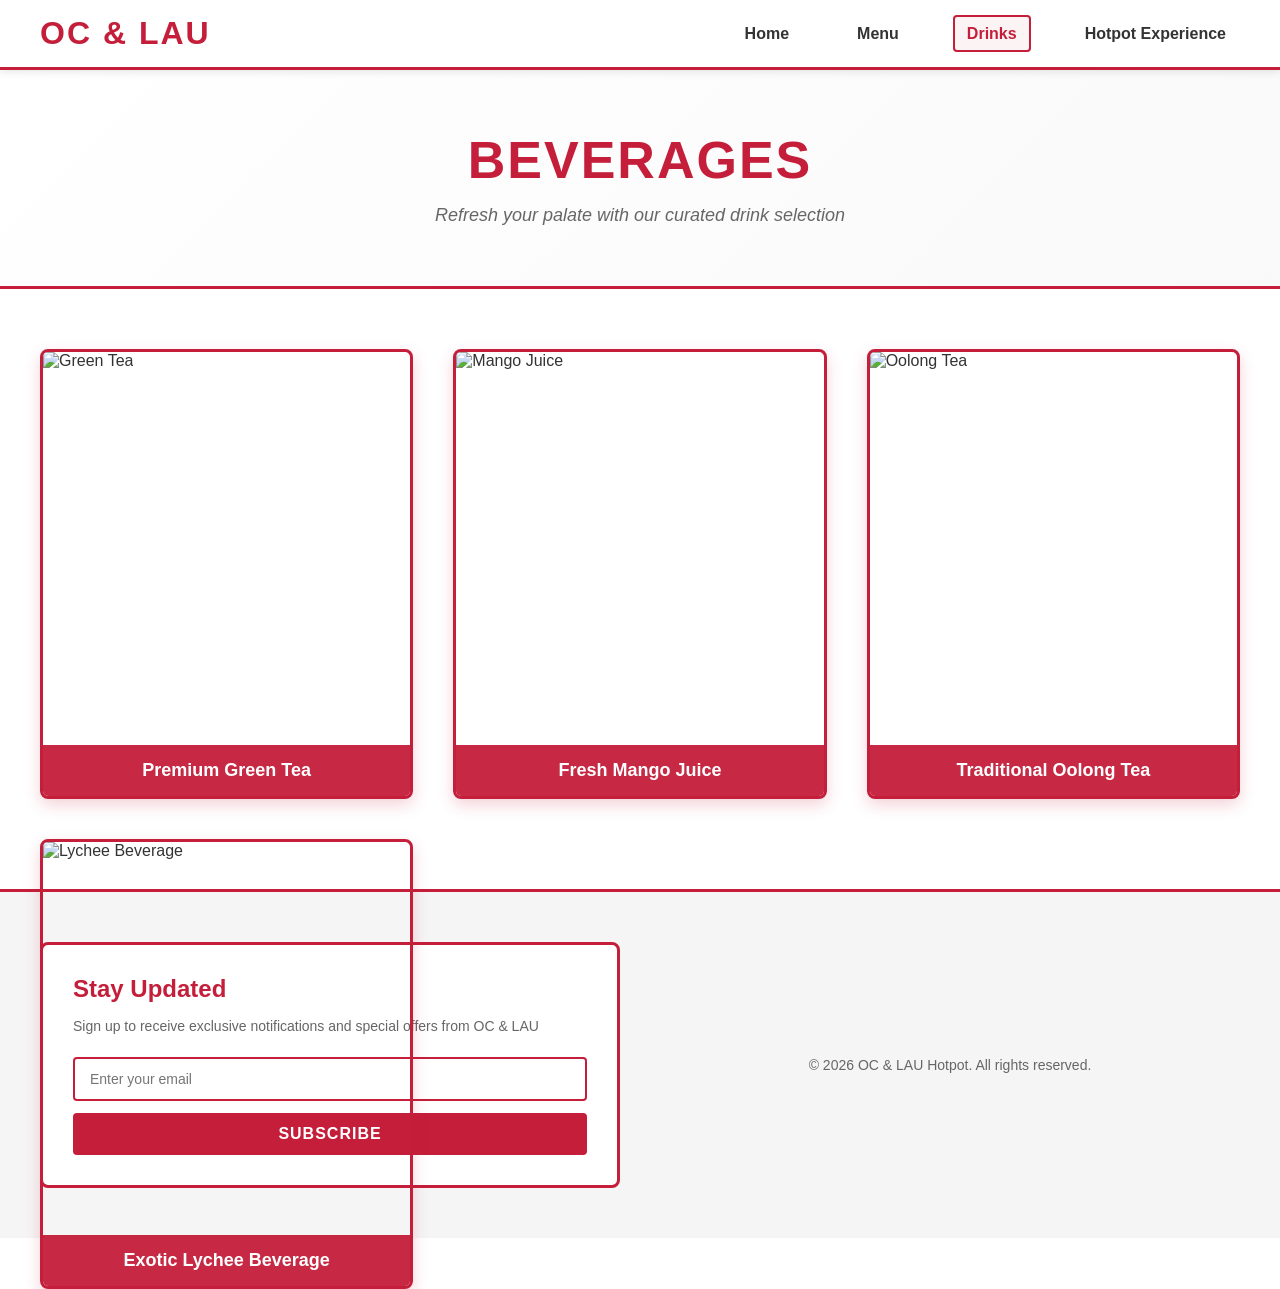
==== drinks.html @ 54156b8d "Replace all images with diverse hotpot-specific Unsplash photos - authentic hotpot dining, ingredien" ====
<!DOCTYPE html>
<html lang="en">
<head>
    <meta charset="UTF-8">
    <meta name="viewport" content="width=device-width, initial-scale=1.0">
    <title>Drinks - OC & LAU Hotpot</title>
    <link rel="stylesheet" href="style.css">
</head>
<body>
    <!-- Navigation -->
    <nav class="navbar">
        <div class="nav-container">
            <div class="logo">OC & LAU</div>
            <ul class="nav-links">
                <li><a href="index.html">Home</a></li>
                <li><a href="menu.html">Menu</a></li>
                <li><a href="drinks.html" class="active">Drinks</a></li>
                <li><a href="hotpot.html">Hotpot Experience</a></li>
            </ul>
        </div>
    </nav>

    <!-- Page Title -->
    <section class="page-title">
        <h1>Beverages</h1>
        <p>Refresh your palate with our curated drink selection</p>
    </section>

    <!-- Drinks Gallery with Hover Modal -->
    <section class="drinks-gallery">
        <div class="drink-card" onclick="openModal(this)">
            <img src="https://images.unsplash.com/photo-1544787219-7f47ccb76574?w=400&h=500&fit=crop" alt="Green Tea">
            <h3>Premium Green Tea</h3>
        </div>
        <div class="drink-card" onclick="openModal(this)">
            <img src="https://images.unsplash.com/photo-1622597467836-f3285f2131b8?w=400&h=500&fit=crop" alt="Mango Juice">
            <h3>Fresh Mango Juice</h3>
        </div>
        <div class="drink-card" onclick="openModal(this)">
            <img src="https://images.unsplash.com/photo-1578662996442-48f60103fc96?w=400&h=500&fit=crop" alt="Oolong Tea">
            <h3>Traditional Oolong Tea</h3>
        </div>
        <div class="drink-card" onclick="openModal(this)">
            <img src="https://images.unsplash.com/photo-1559056199-641a0ac8b3f4?w=400&h=500&fit=crop" alt="Lychee Beverage">
            <h3>Exotic Lychee Beverage</h3>
        </div>
    </section>

    <!-- Modal Popup -->
    <div id="drinkModal" class="modal">
        <div class="modal-content">
            <span class="close" onclick="closeModal()">&times;</span>
            <img id="modalImg" src="" alt="Drink">
            <h2 id="modalTitle"></h2>
            <p id="modalDesc"></p>
        </div>
    </div>

    <!-- Footer & Newsletter -->
    <footer>
        <div class="footer-content">
            <div class="newsletter">
                <h3>Stay Updated</h3>
                <p>Sign up to receive exclusive notifications and special offers from OC & LAU</p>
                <form class="newsletter-form">
                    <input type="email" placeholder="Enter your email" required>
                    <button type="submit">Subscribe</button>
                </form>
            </div>
            <div class="footer-info">
                <p>&copy; 2026 OC & LAU Hotpot. All rights reserved.</p>
            </div>
        </div>
    </footer>

    <script>
        function openModal(element) {
            const modal = document.getElementById("drinkModal");
            const img = element.querySelector("img");
            const title = element.querySelector("h3");
            
            document.getElementById("modalImg").src = img.src;
            document.getElementById("modalTitle").textContent = title.textContent;
            document.getElementById("modalDesc").textContent = "A premium beverage selection crafted to complement your hotpot experience.";
            
            modal.style.display = "flex";
        }

        function closeModal() {
            document.getElementById("drinkModal").style.display = "none";
        }

        window.onclick = function(event) {
            const modal = document.getElementById("drinkModal");
            if (event.target == modal) {
                modal.style.display = "none";
            }
        }
    </script>
</body>
</html>
---- style.css ----
/* ====== GENERAL STYLES ====== */
* {
    margin: 0;
    padding: 0;
    box-sizing: border-box;
}

html, body {
    height: 100%;
    font-family: 'Poppins', 'Segoe UI', Tahoma, Geneva, Verdana, sans-serif;
    color: #333;
    background-color: #ffffff;
}

body {
    display: flex;
    flex-direction: column;
}

/* ====== NAVIGATION ====== */
.navbar {
    background-color: #fff;
    border-bottom: 3px solid #c41e3a;
    padding: 0;
    box-shadow: 0 2px 8px rgba(0, 0, 0, 0.1);
    position: sticky;
    top: 0;
    z-index: 1000;
}

.nav-container {
    display: flex;
    justify-content: space-between;
    align-items: center;
    max-width: 1400px;
    margin: 0 auto;
    padding: 15px 40px;
}

.logo {
    font-size: 32px;
    font-weight: 700;
    color: #c41e3a;
    letter-spacing: 2px;
    text-transform: uppercase;
}

.nav-links {
    display: flex;
    list-style: none;
    gap: 40px;
}

.nav-links a {
    text-decoration: none;
    color: #333;
    font-weight: 600;
    font-size: 16px;
    position: relative;
    padding: 8px 12px;
    transition: all 0.3s ease;
    border: 2px solid transparent;
    border-radius: 4px;
}

.nav-links a:hover,
.nav-links a.active {
    color: #c41e3a;
    border: 2px solid #c41e3a;
    background-color: rgba(196, 30, 58, 0.05);
}

/* ====== HERO SECTION (HOME PAGE) ====== */
.hero {
    flex: 1;
    display: flex;
    align-items: center;
    justify-content: center;
    padding: 40px 20px;
    min-height: 600px;
}

.carousel-container {
    position: relative;
    width: 100%;
    max-width: 1000px;
    margin: 0 auto;
    border: 4px solid #c41e3a;
    border-radius: 8px;
    overflow: hidden;
    box-shadow: 0 8px 24px rgba(196, 30, 58, 0.2);
}

.carousel {
    position: relative;
    width: 100%;
    padding-bottom: 56.25%;
}

.carousel-slide {
    position: absolute;
    width: 100%;
    height: 100%;
    top: 0;
    left: 0;
    opacity: 0;
    transition: opacity 1s ease-in-out;
}

.carousel-slide img {
    width: 100%;
    height: 100%;
    object-fit: cover;
}

.carousel-slide.fade {
    opacity: 1;
    z-index: 10;
}

.carousel-caption {
    position: absolute;
    bottom: 20px;
    left: 20px;
    background-color: rgba(196, 30, 58, 0.9);
    color: white;
    padding: 12px 24px;
    font-size: 20px;
    font-weight: 600;
    border-radius: 4px;
    z-index: 20;
}

.prev, .next {
    cursor: pointer;
    position: absolute;
    top: 50%;
    width: auto;
    padding: 16px;
    margin-top: -22px;
    color: white;
    background-color: rgba(0, 0, 0, 0.5);
    border: 2px solid white;
    font-weight: bold;
    font-size: 18px;
    transition: all 0.3s ease;
    border-radius: 3px;
    user-select: none;
    z-index: 30;
}

.prev:hover, .next:hover {
    background-color: rgba(0, 0, 0, 0.8);
    transform: scale(1.1);
}

.prev {
    left: 10px;
}

.next {
    right: 10px;
}

/* ====== WELCOME SECTION ====== */
.welcome {
    text-align: center;
    padding: 60px 40px;
    background-color: #fff;
    border: 3px solid #c41e3a;
    margin: 40px;
    border-radius: 8px;
    box-shadow: 0 4px 16px rgba(196, 30, 58, 0.1);
}

.welcome h2 {
    font-size: 48px;
    color: #c41e3a;
    margin-bottom: 20px;
    font-weight: 700;
    letter-spacing: 1px;
}

.welcome p {
    font-size: 18px;
    color: #666;
    line-height: 1.8;
    max-width: 800px;
    margin: 0 auto;
}

/* ====== PAGE TITLE ====== */
.page-title {
    text-align: center;
    padding: 60px 40px;
    background: linear-gradient(135deg, #fff 0%, #f9f9f9 100%);
    border-bottom: 3px solid #c41e3a;
}

.page-title h1 {
    font-size: 52px;
    color: #c41e3a;
    margin-bottom: 15px;
    font-weight: 700;
    letter-spacing: 2px;
    text-transform: uppercase;
}

.page-title p {
    font-size: 18px;
    color: #666;
    font-style: italic;
}

/* ====== GALLERY (MENU PAGE) ====== */
.gallery {
    display: grid;
    grid-template-columns: repeat(auto-fit, minmax(350px, 1fr));
    gap: 30px;
    padding: 50px 40px;
    max-width: 1400px;
    margin: 0 auto;
    width: 100%;
}

.gallery-item {
    position: relative;
    border: 3px solid #c41e3a;
    border-radius: 8px;
    overflow: hidden;
    transition: all 0.3s ease;
    cursor: pointer;
    box-shadow: 0 4px 12px rgba(0, 0, 0, 0.1);
    height: 300px;
}

.gallery-item:hover {
    transform: translateY(-8px);
    box-shadow: 0 12px 28px rgba(196, 30, 58, 0.3);
    border-color: #c41e3a;
}

.gallery-item img {
    width: 100%;
    height: 100%;
    object-fit: cover;
    transition: transform 0.3s ease;
}

.gallery-item:hover img {
    transform: scale(1.08);
}

.gallery-label {
    position: absolute;
    bottom: 0;
    left: 0;
    right: 0;
    background-color: rgba(196, 30, 58, 0.95);
    color: white;
    padding: 15px;
    font-weight: 600;
    font-size: 16px;
    text-align: center;
    transform: translateY(100%);
    transition: transform 0.3s ease;
}

.gallery-item:hover .gallery-label {
    transform: translateY(0);
}

/* ====== DRINKS SECTION ====== */
.drinks-gallery {
    display: grid;
    grid-template-columns: repeat(auto-fit, minmax(300px, 1fr));
    gap: 40px;
    padding: 60px 40px;
    max-width: 1400px;
    margin: 0 auto;
    width: 100%;
    min-height: 600px;
}

.drink-card {
    position: relative;
    border: 3px solid #c41e3a;
    border-radius: 8px;
    overflow: hidden;
    cursor: pointer;
    transition: all 0.3s ease;
    box-shadow: 0 6px 16px rgba(196, 30, 58, 0.2);
    height: 450px;
}

.drink-card:hover {
    transform: scale(1.05) translateY(-10px);
    box-shadow: 0 16px 40px rgba(196, 30, 58, 0.4);
}

.drink-card img {
    width: 100%;
    height: 80%;
    object-fit: cover;
}

.drink-card h3 {
    position: absolute;
    bottom: 0;
    left: 0;
    right: 0;
    background-color: rgba(196, 30, 58, 0.95);
    color: white;
    padding: 15px;
    text-align: center;
    font-size: 18px;
    font-weight: 600;
}

/* ====== MODAL (DRINK POPUP) ====== */
.modal {
    display: none;
    position: fixed;
    z-index: 2000;
    left: 0;
    top: 0;
    width: 100%;
    height: 100%;
    overflow: auto;
    background-color: rgba(0, 0, 0, 0.8);
    flex-direction: column;
    align-items: center;
    justify-content: center;
    animation: fadeIn 0.3s ease;
}

@keyframes fadeIn {
    from { opacity: 0; }
    to { opacity: 1; }
}

.modal-content {
    background-color: white;
    padding: 40px;
    border: 4px solid #c41e3a;
    border-radius: 8px;
    width: 90%;
    max-width: 600px;
    text-align: center;
    animation: slideIn 0.3s ease;
    box-shadow: 0 8px 32px rgba(196, 30, 58, 0.3);
}

@keyframes slideIn {
    from {
        transform: translateY(-50px);
        opacity: 0;
    }
    to {
        transform: translateY(0);
        opacity: 1;
    }
}

.modal-content img {
    width: 100%;
    max-height: 400px;
    object-fit: cover;
    border-radius: 4px;
    margin-bottom: 20px;
    border: 2px solid #c41e3a;
}

.modal-content h2 {
    color: #c41e3a;
    font-size: 28px;
    margin-bottom: 15px;
    font-weight: 700;
}

.modal-content p {
    color: #666;
    font-size: 16px;
    line-height: 1.8;
}

.close {
    color: #666;
    float: right;
    font-size: 32px;
    font-weight: bold;
    cursor: pointer;
    transition: color 0.3s ease;
}

.close:hover {
    color: #c41e3a;
}

/* ====== EXPERIENCE GALLERY ====== */
.experience-gallery {
    display: grid;
    grid-template-columns: repeat(2, 1fr);
    gap: 30px;
    padding: 60px 40px;
    max-width: 1200px;
    margin: 0 auto;
    width: 100%;
}

.experience-item {
    position: relative;
    border: 3px solid #c41e3a;
    border-radius: 8px;
    overflow: hidden;
    height: 400px;
    box-shadow: 0 6px 20px rgba(196, 30, 58, 0.2);
    transition: all 0.3s ease;
}

.experience-item:hover {
    transform: translateY(-8px);
    box-shadow: 0 16px 36px rgba(196, 30, 58, 0.35);
}

.experience-item img {
    width: 100%;
    height: 100%;
    object-fit: cover;
    transition: transform 0.3s ease;
}

.experience-item:hover img {
    transform: scale(1.08);
}

.experience-item h3 {
    position: absolute;
    bottom: 0;
    left: 0;
    right: 0;
    background-color: rgba(196, 30, 58, 0.95);
    color: white;
    padding: 15px;
    text-align: center;
    font-size: 18px;
    font-weight: 600;
}

/* ====== EXPERIENCE DESCRIPTION ====== */
.experience-description {
    background-color: #f9f9f9;
    padding: 60px 40px;
    margin: 40px;
    border: 3px solid #c41e3a;
    border-radius: 8px;
    text-align: center;
}

.experience-description h2 {
    color: #c41e3a;
    font-size: 42px;
    margin-bottom: 25px;
    font-weight: 700;
    letter-spacing: 1px;
}

.experience-description p {
    color: #666;
    font-size: 18px;
    line-height: 1.9;
    max-width: 900px;
    margin: 0 auto;
}

/* ====== FOOTER & NEWSLETTER ====== */
footer {
    background-color: #f5f5f5;
    border-top: 3px solid #c41e3a;
    margin-top: auto;
}

.footer-content {
    max-width: 1400px;
    margin: 0 auto;
    padding: 50px 40px;
    display: grid;
    grid-template-columns: 1fr 1fr;
    gap: 40px;
    align-items: center;
}

.newsletter {
    border: 3px solid #c41e3a;
    padding: 30px;
    border-radius: 8px;
    background-color: white;
}

.newsletter h3 {
    color: #c41e3a;
    font-size: 24px;
    margin-bottom: 12px;
    font-weight: 700;
}

.newsletter p {
    color: #666;
    font-size: 14px;
    margin-bottom: 20px;
    line-height: 1.6;
}

.newsletter-form {
    display: flex;
    flex-direction: column;
    gap: 12px;
}

.newsletter-form input {
    padding: 12px 15px;
    border: 2px solid #c41e3a;
    border-radius: 4px;
    font-size: 14px;
    font-family: 'Poppins', sans-serif;
    transition: all 0.3s ease;
}

.newsletter-form input:focus {
    outline: none;
    border-color: #c41e3a;
    box-shadow: 0 0 8px rgba(196, 30, 58, 0.3);
    background-color: rgba(196, 30, 58, 0.02);
}

.newsletter-form button {
    padding: 12px 24px;
    background-color: #c41e3a;
    color: white;
    border: none;
    border-radius: 4px;
    font-size: 16px;
    font-weight: 600;
    cursor: pointer;
    transition: all 0.3s ease;
    font-family: 'Poppins', sans-serif;
    text-transform: uppercase;
    letter-spacing: 1px;
}

.newsletter-form button:hover {
    background-color: #a01729;
    transform: translateY(-2px);
    box-shadow: 0 6px 16px rgba(196, 30, 58, 0.3);
}

.newsletter-form button:active {
    transform: translateY(0);
}

.footer-info {
    text-align: center;
}

.footer-info p {
    color: #666;
    font-size: 14px;
}

/* ====== RESPONSIVE DESIGN ====== */
@media (max-width: 768px) {
    .nav-container {
        flex-direction: column;
        gap: 20px;
        padding: 15px 20px;
    }

    .nav-links {
        gap: 20px;
        flex-wrap: wrap;
        justify-content: center;
    }

    .nav-links a {
        font-size: 14px;
    }

    .logo {
        font-size: 24px;
    }

    .page-title h1 {
        font-size: 36px;
    }

    .gallery {
        grid-template-columns: 1fr;
        padding: 30px 20px;
    }

    .drinks-gallery {
        grid-template-columns: 1fr;
        padding: 30px 20px;
    }

    .experience-gallery {
        grid-template-columns: 1fr;
        padding: 30px 20px;
        gap: 20px;
    }

    .experience-item {
        height: 300px;
    }

    .welcome {
        margin: 20px;
        padding: 40px 20px;
    }

    .welcome h2 {
        font-size: 32px;
    }

    .experience-description {
        margin: 20px;
        padding: 40px 20px;
    }

    .footer-content {
        grid-template-columns: 1fr;
        padding: 30px 20px;
        gap: 20px;
    }

    .carousel-caption {
        font-size: 16px;
        padding: 10px 15px;
    }

    .prev, .next {
        padding: 12px;
        font-size: 16px;
    }
}

@media (max-width: 480px) {
    .nav-links {
        gap: 10px;
    }

    .nav-links a {
        font-size: 12px;
        padding: 6px 8px;
    }

    .logo {
        font-size: 18px;
    }

    .page-title h1 {
        font-size: 28px;
    }

    .welcome h2 {
        font-size: 24px;
    }

    .gallery {
        gap: 15px;
    }

    .gallery-item {
        height: 250px;
    }

    .modal-content {
        width: 95%;
        padding: 20px;
    }

    .modal-content h2 {
        font-size: 22px;
    }
}
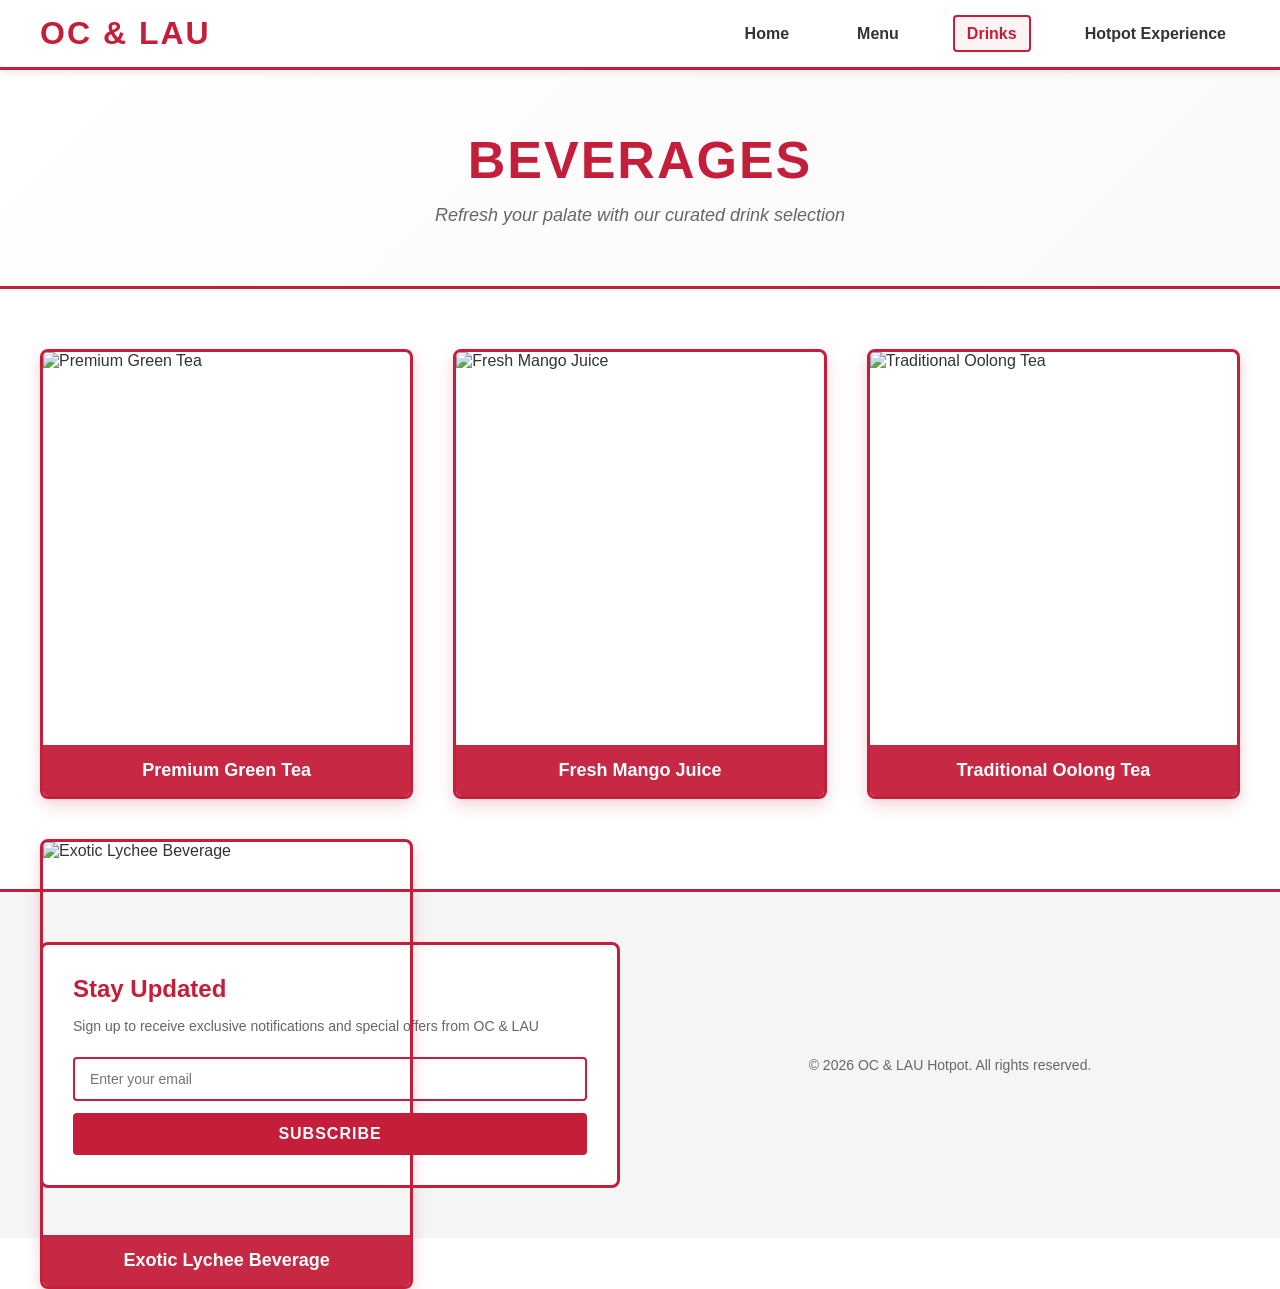
==== commit 4073c14d: "Set drinks images to actual beverage photos only" ====
--- a/drinks.html
+++ b/drinks.html
@@ -29,19 +29,19 @@
     <!-- Drinks Gallery with Hover Modal -->
     <section class="drinks-gallery">
         <div class="drink-card" onclick="openModal(this)">
-            <img src="https://images.unsplash.com/photo-1544787219-7f47ccb76574?w=400&h=500&fit=crop" alt="Green Tea">
+            <img src="https://images.pexels.com/photos/4065468/pexels-photo-4065468.jpeg?w=400&h=500&fit=crop" alt="Premium Green Tea">
             <h3>Premium Green Tea</h3>
         </div>
         <div class="drink-card" onclick="openModal(this)">
-            <img src="https://images.unsplash.com/photo-1622597467836-f3285f2131b8?w=400&h=500&fit=crop" alt="Mango Juice">
+            <img src="https://images.pexels.com/photos/1820086/pexels-photo-1820086.jpeg?w=400&h=500&fit=crop" alt="Fresh Mango Juice">
             <h3>Fresh Mango Juice</h3>
         </div>
         <div class="drink-card" onclick="openModal(this)">
-            <img src="https://images.unsplash.com/photo-1578662996442-48f60103fc96?w=400&h=500&fit=crop" alt="Oolong Tea">
+            <img src="https://images.pexels.com/photos/1352277/pexels-photo-1352277.jpeg?w=400&h=500&fit=crop" alt="Traditional Oolong Tea">
             <h3>Traditional Oolong Tea</h3>
         </div>
         <div class="drink-card" onclick="openModal(this)">
-            <img src="https://images.unsplash.com/photo-1559056199-641a0ac8b3f4?w=400&h=500&fit=crop" alt="Lychee Beverage">
+            <img src="https://images.pexels.com/photos/5716810/pexels-photo-5716810.jpeg?w=400&h=500&fit=crop" alt="Exotic Lychee Beverage">
             <h3>Exotic Lychee Beverage</h3>
         </div>
     </section>
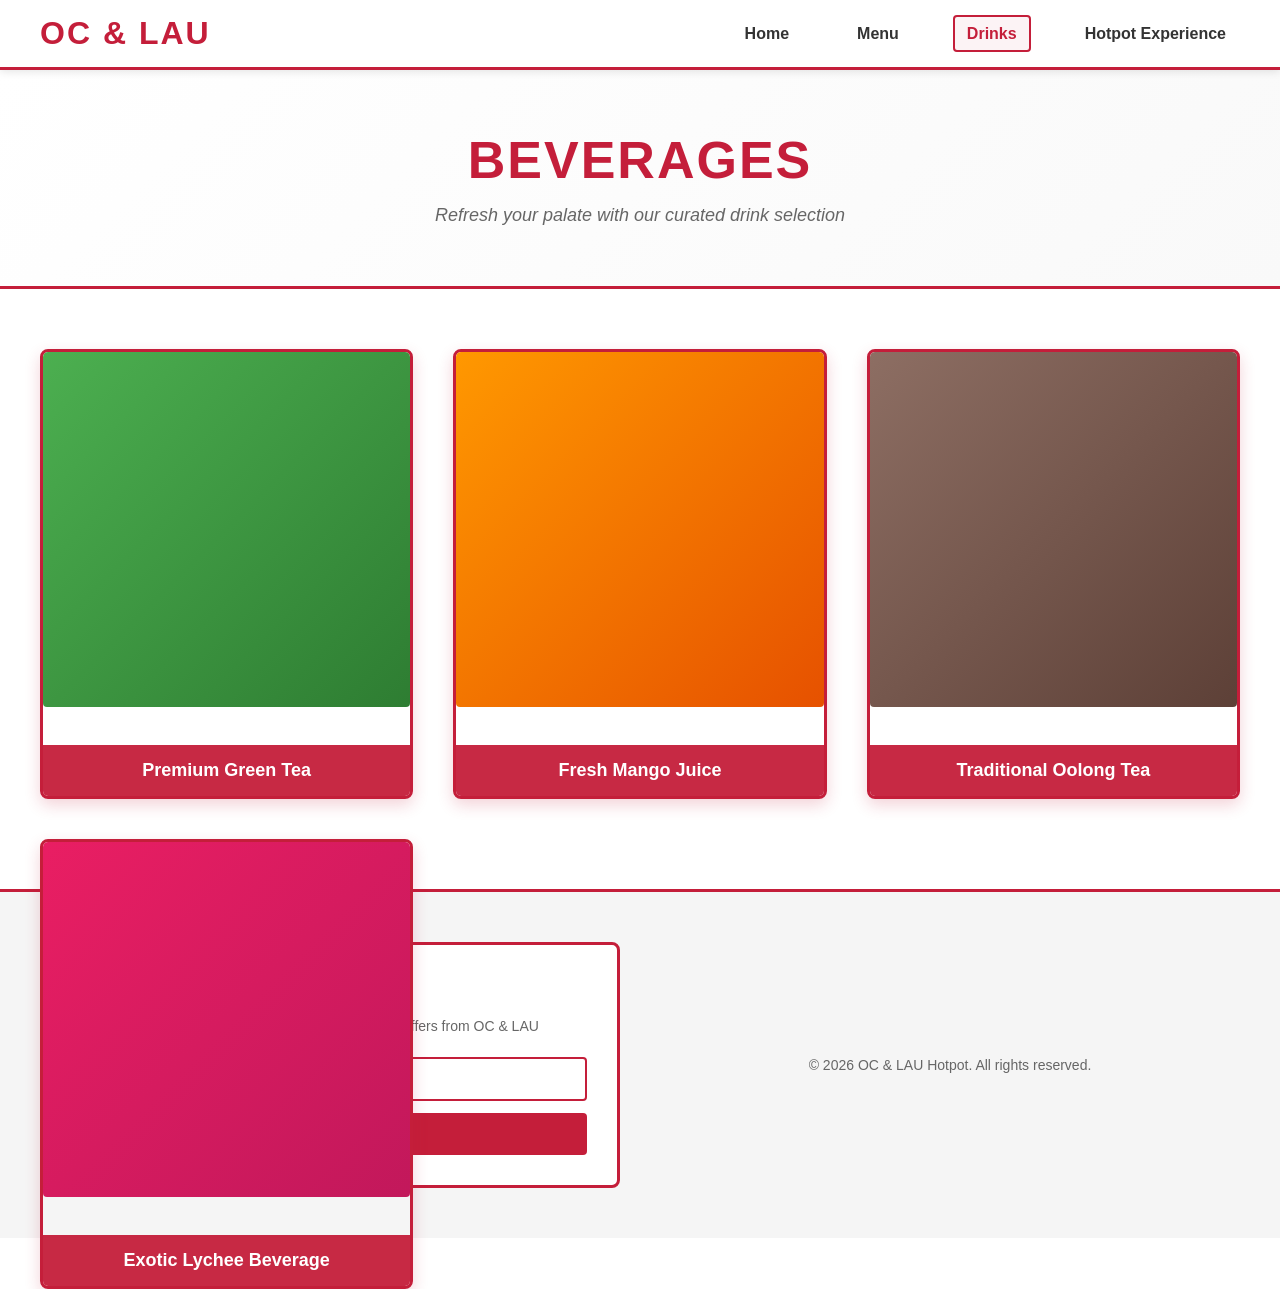
==== commit ccdd8529: "Replace failing Pexels images with CSS placeholder images for reliable loading" ====
--- a/drinks.html
+++ b/drinks.html
@@ -29,19 +29,19 @@
     <!-- Drinks Gallery with Hover Modal -->
     <section class="drinks-gallery">
         <div class="drink-card" onclick="openModal(this)">
-            <img src="https://images.pexels.com/photos/4065468/pexels-photo-4065468.jpeg?w=400&h=500&fit=crop" alt="Premium Green Tea">
+            <div class="placeholder-image green-tea-placeholder"></div>
             <h3>Premium Green Tea</h3>
         </div>
         <div class="drink-card" onclick="openModal(this)">
-            <img src="https://images.pexels.com/photos/1820086/pexels-photo-1820086.jpeg?w=400&h=500&fit=crop" alt="Fresh Mango Juice">
+            <div class="placeholder-image mango-placeholder"></div>
             <h3>Fresh Mango Juice</h3>
         </div>
         <div class="drink-card" onclick="openModal(this)">
-            <img src="https://images.pexels.com/photos/1352277/pexels-photo-1352277.jpeg?w=400&h=500&fit=crop" alt="Traditional Oolong Tea">
+            <div class="placeholder-image oolong-placeholder"></div>
             <h3>Traditional Oolong Tea</h3>
         </div>
         <div class="drink-card" onclick="openModal(this)">
-            <img src="https://images.pexels.com/photos/5716810/pexels-photo-5716810.jpeg?w=400&h=500&fit=crop" alt="Exotic Lychee Beverage">
+            <div class="placeholder-image lychee-placeholder"></div>
             <h3>Exotic Lychee Beverage</h3>
         </div>
     </section>
@@ -50,7 +50,7 @@
     <div id="drinkModal" class="modal">
         <div class="modal-content">
             <span class="close" onclick="closeModal()">&times;</span>
-            <img id="modalImg" src="" alt="Drink">
+            <div id="modalImg" class="modal-placeholder"></div>
             <h2 id="modalTitle"></h2>
             <p id="modalDesc"></p>
         </div>
@@ -76,10 +76,11 @@
     <script>
         function openModal(element) {
             const modal = document.getElementById("drinkModal");
-            const img = element.querySelector("img");
+            const placeholder = element.querySelector(".placeholder-image");
             const title = element.querySelector("h3");
             
-            document.getElementById("modalImg").src = img.src;
+            const modalImg = document.getElementById("modalImg");
+            modalImg.className = "modal-placeholder " + placeholder.className.replace("placeholder-image", "").trim();
             document.getElementById("modalTitle").textContent = title.textContent;
             document.getElementById("modalDesc").textContent = "A premium beverage selection crafted to complement your hotpot experience.";
             
--- a/style.css
+++ b/style.css
@@ -113,6 +113,20 @@
     object-fit: cover;
 }
 
+/* Carousel Placeholder Images */
+.carousel-placeholder {
+    width: 100%;
+    height: 100%;
+    display: flex;
+    align-items: center;
+    justify-content: center;
+    font-size: 28px;
+    font-weight: 700;
+    color: white;
+    text-align: center;
+    background: linear-gradient(135deg, #c41e3a, #8B0000);
+}
+
 .carousel-slide.fade {
     opacity: 1;
     z-index: 10;
@@ -270,6 +284,25 @@
     transform: translateY(0);
 }
 
+/* Gallery Placeholder Images */
+.gallery-placeholder {
+    width: 100%;
+    height: 100%;
+    display: flex;
+    align-items: center;
+    justify-content: center;
+    font-size: 18px;
+    font-weight: 600;
+    color: white;
+    text-align: center;
+    background: linear-gradient(135deg, #c41e3a, #8B0000);
+    transition: transform 0.3s ease;
+}
+
+.gallery-item:hover .gallery-placeholder {
+    transform: scale(1.08);
+}
+
 /* ====== DRINKS SECTION ====== */
 .drinks-gallery {
     display: grid;
@@ -304,6 +337,36 @@
     object-fit: cover;
 }
 
+/* Placeholder Images */
+.placeholder-image {
+    width: 100%;
+    height: 80%;
+    display: flex;
+    align-items: center;
+    justify-content: center;
+    font-size: 24px;
+    font-weight: 600;
+    color: white;
+    text-align: center;
+    border-radius: 4px;
+}
+
+.green-tea-placeholder {
+    background: linear-gradient(135deg, #4CAF50, #2E7D32);
+}
+
+.mango-placeholder {
+    background: linear-gradient(135deg, #FF9800, #E65100);
+}
+
+.oolong-placeholder {
+    background: linear-gradient(135deg, #8D6E63, #5D4037);
+}
+
+.lychee-placeholder {
+    background: linear-gradient(135deg, #E91E63, #C2185B);
+}
+
 .drink-card h3 {
     position: absolute;
     bottom: 0;
@@ -366,6 +429,21 @@
     width: 100%;
     max-height: 400px;
     object-fit: cover;
+    border-radius: 4px;
+    margin-bottom: 20px;
+    border: 2px solid #c41e3a;
+}
+
+.modal-placeholder {
+    width: 100%;
+    height: 400px;
+    display: flex;
+    align-items: center;
+    justify-content: center;
+    font-size: 32px;
+    font-weight: 700;
+    color: white;
+    text-align: center;
     border-radius: 4px;
     margin-bottom: 20px;
     border: 2px solid #c41e3a;
@@ -434,6 +512,25 @@
     transform: scale(1.08);
 }
 
+/* Experience Placeholder Images */
+.experience-placeholder {
+    width: 100%;
+    height: 100%;
+    display: flex;
+    align-items: center;
+    justify-content: center;
+    font-size: 20px;
+    font-weight: 600;
+    color: white;
+    text-align: center;
+    background: linear-gradient(135deg, #c41e3a, #8B0000);
+    transition: transform 0.3s ease;
+}
+
+.experience-item:hover .experience-placeholder {
+    transform: scale(1.08);
+}
+
 .experience-item h3 {
     position: absolute;
     bottom: 0;
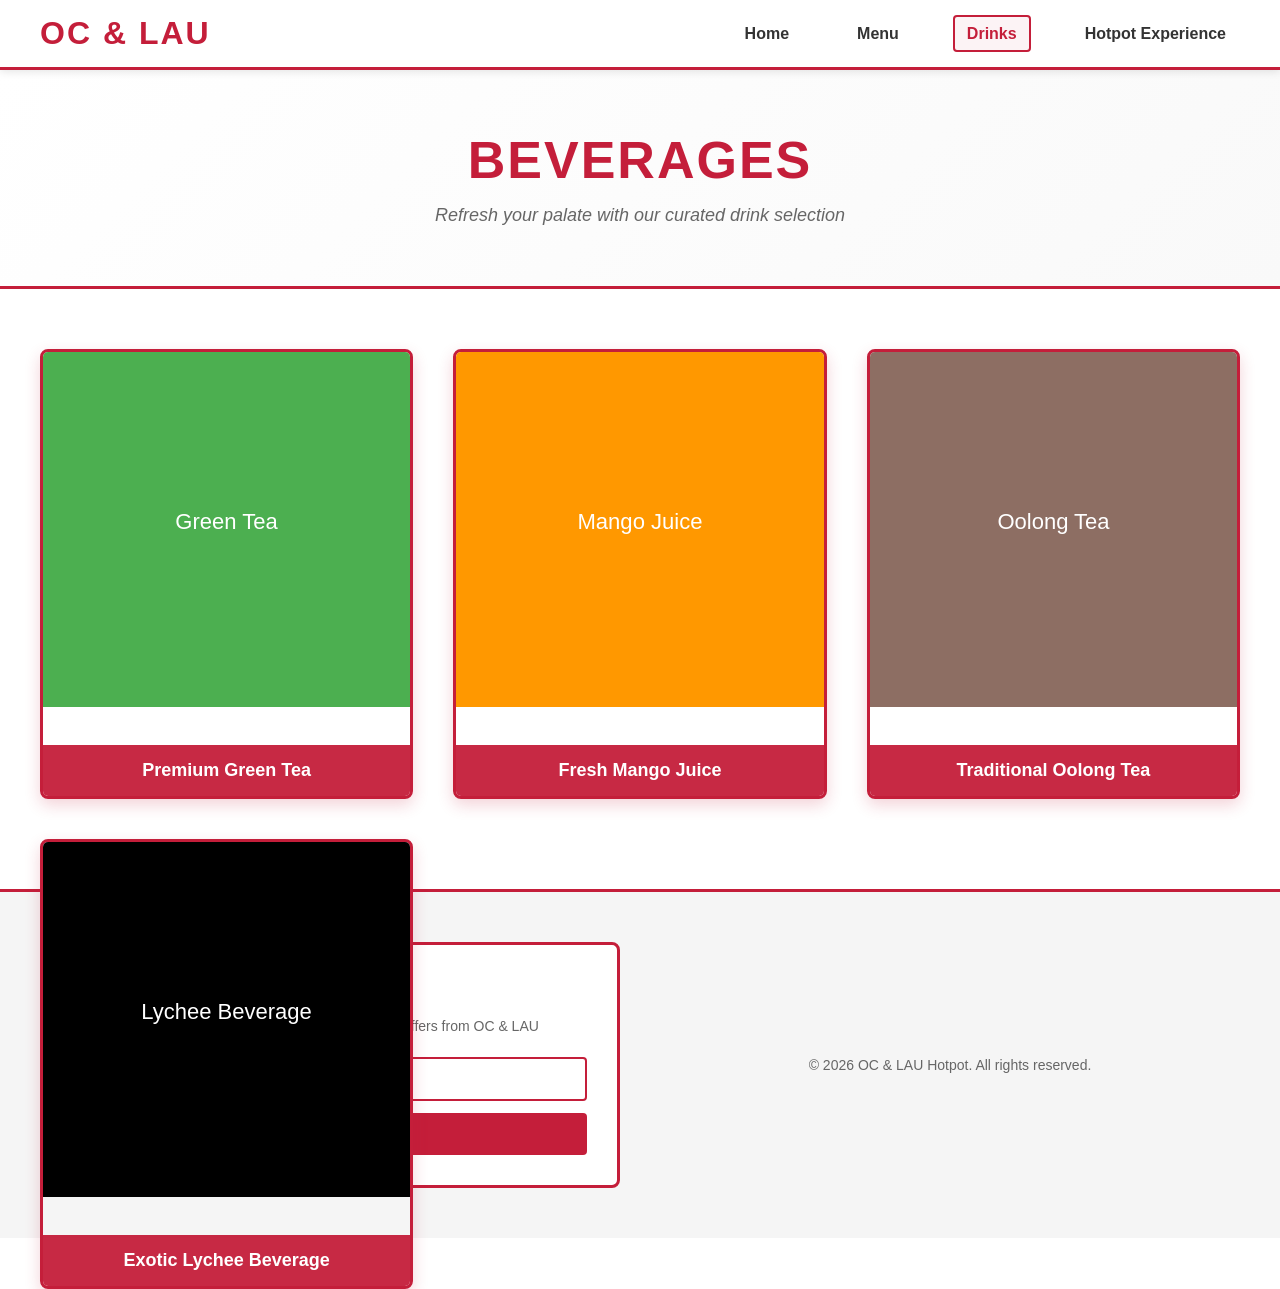
==== commit b4d37b3d: "Replace placeholder divs with data URI SVG images for reliable loading" ====
--- a/drinks.html
+++ b/drinks.html
@@ -29,19 +29,19 @@
     <!-- Drinks Gallery with Hover Modal -->
     <section class="drinks-gallery">
         <div class="drink-card" onclick="openModal(this)">
-            <div class="placeholder-image green-tea-placeholder"></div>
+            <img src="[data-uri]" alt="Premium Green Tea">
             <h3>Premium Green Tea</h3>
         </div>
         <div class="drink-card" onclick="openModal(this)">
-            <div class="placeholder-image mango-placeholder"></div>
+            <img src="[data-uri]" alt="Fresh Mango Juice">
             <h3>Fresh Mango Juice</h3>
         </div>
         <div class="drink-card" onclick="openModal(this)">
-            <div class="placeholder-image oolong-placeholder"></div>
+            <img src="[data-uri]" alt="Traditional Oolong Tea">
             <h3>Traditional Oolong Tea</h3>
         </div>
         <div class="drink-card" onclick="openModal(this)">
-            <div class="placeholder-image lychee-placeholder"></div>
+            <img src="[data-uri]" alt="Exotic Lychee Beverage">
             <h3>Exotic Lychee Beverage</h3>
         </div>
     </section>
@@ -50,7 +50,7 @@
     <div id="drinkModal" class="modal">
         <div class="modal-content">
             <span class="close" onclick="closeModal()">&times;</span>
-            <div id="modalImg" class="modal-placeholder"></div>
+            <img id="modalImg" src="" alt="Drink">
             <h2 id="modalTitle"></h2>
             <p id="modalDesc"></p>
         </div>
@@ -76,11 +76,10 @@
     <script>
         function openModal(element) {
             const modal = document.getElementById("drinkModal");
-            const placeholder = element.querySelector(".placeholder-image");
+            const img = element.querySelector("img");
             const title = element.querySelector("h3");
             
-            const modalImg = document.getElementById("modalImg");
-            modalImg.className = "modal-placeholder " + placeholder.className.replace("placeholder-image", "").trim();
+            document.getElementById("modalImg").src = img.src;
             document.getElementById("modalTitle").textContent = title.textContent;
             document.getElementById("modalDesc").textContent = "A premium beverage selection crafted to complement your hotpot experience.";
             
